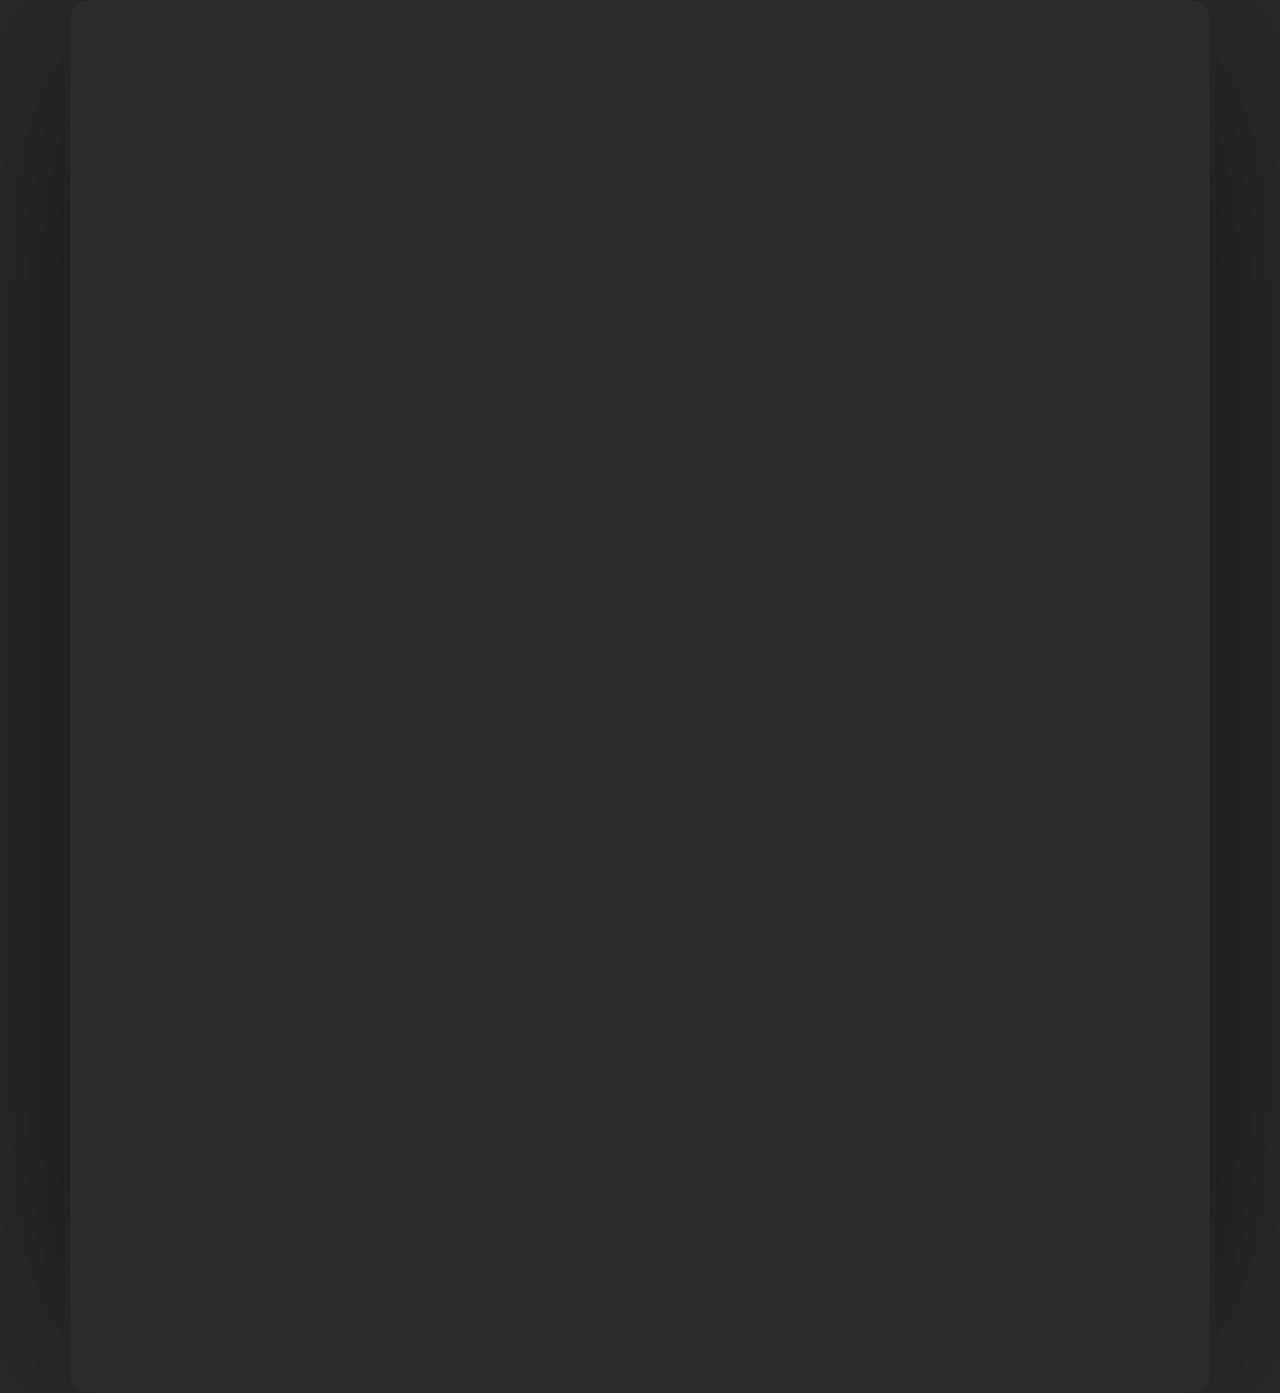
==== index.html @ 486dd255 "Final commit" ====
<!DOCTYPE html>
<html lang="en">
<head>
    <meta charset="UTF-8">
    <meta name="viewport" content="width=device-width, initial-scale=1.0">

    <title>Resume Generator</title>
    <script src="https://html2canvas.hertzen.com/dist/html2canvas.min.js"></script>
    <script src="https://cdnjs.cloudflare.com/ajax/libs/jspdf/2.5.1/jspdf.umd.min.js"></script>

    <script src="https://html2canvas.hertzen.com/dist/html2canvas.js"></script>
    


    <link href="https://cdn.jsdelivr.net/npm/bootstrap@5.3.3/dist/css/bootstrap.min.css" rel="stylesheet" integrity="sha384-QWTKZyjpPEjISv5WaRU9OFeRpok6YctnYmDr5pNlyT2bRjXh0JMhjY6hW+ALEwIH" crossorigin="anonymous">
    <link rel="stylesheet" href="style.css">
    <script>
        // Function to clear input fields and text areas
        function clearFields() {
            document.querySelectorAll('input').forEach(function(input) {
                input.value = '';
            });
            document.querySelectorAll('textarea').forEach(function(textarea) {
                textarea.value = '';
            });
        }
    
        // Clear fields when the page loads
        window.addEventListener('load', function() {
            clearFields();
        });
    </script>
    
</head>

</head>
<body onload="
document.querySelectorAll('input').value = '';
document.querySelectorAll('textarea').value='';
">

    
    <div class="container" id="cv-form" >
        
        <h1 class="text-center my-2 bg-black p-3 ">Resume Generator</h1>
        <p class="text-center bg-black p-3 ">Developed with &hearts; by Rajath</p>
        <div class="row">
            <div class="col-md-6">
                <h3 class="bg-black p-3 ">Personal Details</h3>
                <div class="form-group">
                    <label for="nameField" class="mt-5">
                        Your Name
                    </label>
                    <input type="text" placeholder="Enter Name " class="form-control  " id="nameField">
                </div>


                <div class="form-group">
                    <label for="ageField" class="mt-2">
                        Your Age
                    </label>
                    <input type="text" placeholder="Enter Age" class="form-control " id="ageField">
                </div>

                <div class="form-group">
                    <label for="emailField" class="mt-2">
                        Your Email
                    </label>
                    <input type="email" placeholder="Enter Email" class="form-control " id="emailField">
                    <span id="mail" class="text-danger font-weight-bold"></span>
                </div>



                <div class="form-group ">
                    <label for="contactField" class="mt-2">
                        Your Phone Number
                    </label>
                    <input type="text" placeholder="Enter Phone Number" class="form-control " id="contactField">
                    <span id="phone" class="text-danger font-weight-bold"></span>

                </div>

                <div class="form-group ">
                    <label for="imgField" class="mt-2">
                        Your image
                    </label>
                    <input type="file" placeholder="Choose file" class="form-control " onchange="displaySelectedImage()" id="imgField">

                </div>

                <div class="form-group ">
                    <label for="adressFiled">
                        Your Address
                    </label>
                    <textarea rows="3" placeholder="Enter Address" class="form-control " id="addressField"> </textarea>
                </div>

                <p class=" mt-5 bg-black p-3 text-white ">Social Links</p>

                <div class="form-group  ">
                    <label for="gitField">
                        Github
                    </label>
                    <input type="text" placeholder="Enter Github" class="form-control " id="gitField">
                </div>
                
                <div class="form-group  ">
                    <label for="linkedinField">
                       LinkedIn
                    </label>
                    <input type="text" placeholder="Enter LinkedIn" class="form-control " id="linkedinField">
                </div>


            </div>
            <div class="col-md-6">
                <h3 class="bg-black p-3 ">Professional Details</h3>
                <div class="form-group mt-5 ">
                    <label for="objField">Objective</label>
                    <textarea placeholder="Enter Here" id="objField" class="form-control" rows="4"> </textarea>
                </div>

                <div class="form_group mt-3 " id="ed">
                    <label for="">Education Details</label>
                    <textarea class="form-control edField" placeholder="Enter education details" rows="3"></textarea>

                <div class="container text-center " id="edButton">
                    <button onclick="addNewEdField()" class=" mt-2 btn-success  btn btn-sm  ">ADD</button>
                </div>
            </div>


            <div class="form_group mt-3 " id="pr">     
                    <label for="">Projects</label>
                    <textarea placeholder="Enter projects" class="form-control prField" rows="3"></textarea>
                <div class="container text-center " id="pButton">
                    <button onclick="addNewPrField()" class=" mt-2  btn-success  btn btn-sm  ">ADD</button>
                </div>
            </div>


            
            <div class="form_group mt-3" id="sk">     
                <label for="">Skills</label>
                <textarea placeholder="Enter Skills" class="form-control skField" rows="3"></textarea>
            <div class="container text-center " id="skButton">
                <button onclick="addNewSkField()" class=" mt-2  btn-success  btn btn-sm  ">ADD</button>
            </div>
        </div>
    </div>


        </div>
        <div class="container text-center mt-4 mb-3 ">
        <button onclick="generateResume()" class= " btn btn-primary btn-lg">Generate Resume</button>

        </div>
    </div>

    </div>

    <div class="container cv-template" id="capture" style="padding: 10px; ">
        <div class="row">
            <div class="col-md-4 text-center py-5 background">

                <img src="https://i.pngimg.me/thumb/f/720/c3f2c592f9.jpg"  id="imgT" class="img-fluid myimg" alt="">

                <div class="container">
                    <p id="nameT1" >Rajath Katti</p>
                    <p id="ageT">23</p>
                    <p id="emailT">rajat@gmail.com</p>
                    <p id="contactT">+91-7483262479</p>
                    <p class="adressT">XYZ XYZ XYZ</p>
                    
                    <hr>
                    <p>
                        <a id="gitT" href="#">https://gitgub.com/Rajath8105</a>
                    </p>
                    <p>
                        <a id="linkedT" href="#">https://linkedin/Rajath.katti</a>
                    </p>

                </div>
            </div>
            <div class="col-md-8 py-2 ">

                <h1 id="nameT2" class="text-center fw-bolder " >Rajath Katti</h1>


                <div class="card mt-4 ">
                    <div class="card-header background">
                        <h3>Objective</h3>
                    </div>
                    <div class="card-body">
                       <p id="objectiveT"> Lorem ipsum dolor sit amet consectetur adipisicing elit. Corporis accusantium, quibusdam nostrum blanditiis culpa nesciunt. Quo esse at in iure quibusdam eum animi fugit, accusantium nemo qui, reiciendis eos aliquam atque ducimus cum recusandae deleniti consequuntur. Error ducimus iste deleniti, tempore, officiis fugiat ea eum ipsam unde laborum non incidunt!
                       </p>
                       </div>
                </div>


                <div class="card mt-4 ">
                    <div class="card-header background">
                        <h3>Education Details</h3>
                    </div>
                    <div class="card-body">
                        <ul id="edT">
                            <li>Lorem ipsum dolor sit amet consectetur adipisicing elit. Doloremque, suscipit.</li>
                            <li>Lorem ipsum dolor sit amet consectetur adipisicing elit. Doloremque, suscipit.</li>
                            <li>Lorem ipsum dolor sit amet consectetur adipisicing elit. Doloremque, suscipit.</li>
                        </ul>
                    </div>
                </div>


                <div class="card mt-4 ">
                    <div class="card-header background">
                        <h3>Projects </h3>
                    </div>
                    <div class="card-body">
                        <ul id="prT">
                            <li>Lorem ipsum dolor sit amet consectetur adipisicing elit. Doloremque, suscipit.</li>
                            <li>Lorem ipsum dolor sit amet consectetur adipisicing elit. Doloremque, suscipit.</li>
                            <li>Lorem ipsum dolor sit amet consectetur adipisicing elit. Doloremque, suscipit.</li>
                        </ul>
                    </div>
                </div>

                <div class="card mt-4 ">
                    <div class="card-header background">
                        <h3>Skills </h3>
                    </div>
                    <div class="card-body">
                        <ul id="skT">
                            <li>Lorem ipsum dolor sit amet consectetur adipisicing elit. Doloremque, suscipit.</li>
                            <li>Lorem ipsum dolor sit amet consectetur adipisicing elit. Doloremque, suscipit.</li>
                            <li>Lorem ipsum dolor sit amet consectetur adipisicing elit. Doloremque, suscipit.</li>
                        </ul>
                    </div>
                </div>
                <div class="conatiner mt-3 text-center">
                    <button  class="btn btn-primary " onclick="makePDF()" class="btn background">Print resume</button>
                </div>
            </div>

           

        </div>
    </div>
    <script src="https://cdn.jsdelivr.net/npm/bootstrap@5.3.3/dist/js/bootstrap.bundle.min.js" integrity="sha384-YvpcrYf0tY3lHB60NNkmXc5s9fDVZLESaAA55NDzOxhy9GkcIdslK1eN7N6jIeHz" crossorigin="anonymous"></script>

    <script src="script.js"></script>
</body>
</html>
---- style.css ----
.cv-template{
    display: none;
}
#cv-form{
    box-shadow: 0 0 300px rgba(0,0,0,0.5);

    border-radius: 20px;
    padding: 50px;
    /* background-color: aliceblue; */
    color: white;
}


label{
    font-size: 15px;
    text-decoration: underline;
    color: rgb(255, 255, 255);
    font-weight: bolder;
}

body{
    background-color: #2c2c2c;
    /* background-image: linear-gradient(135deg, #2f78a8 0%, #303af7 100%); */
    
}
.background{
  background-color: gray;
}

.myimg{
    width: 200px;
    border-radius: 50%;
}
#emailT , #nameT1 , #ageT , .adressT , #contactT{
    font-size: 20px;
    font-weight: bolder;
    color: white;
}


/* Define a fade-in animation */
@keyframes fadeIn {
    from {
        opacity: 0;
        transform: translateY(20px); /* Start slightly below */
    }
    to {
        opacity: 1;
        transform: translateY(0); /* Move to its original position */
    }
}

/* Apply the fade-in animation to the main container */
.container {
    animation: fadeIn 0.2s ease-in-out;
}

/* Apply fade-in animation with delays to child elements */
.container > * {
    opacity: 0;
    animation: fadeIn 0.5s ease-in-out forwards;
}

/* Apply delays to child elements to stagger their animation */
.container > *:nth-child(2) {
    animation-delay: 0.3s; /* Delay for 0.2 seconds */
}

.container > *:nth-child(3) {
    animation-delay: 0.6s; /* Delay for 0.4 seconds */
}

.container > *:nth-child(4) {
    animation-delay: 0.7s; /* Delay for 0.6 seconds */
}

/* Add more nth-child rules as needed to apply delays to other elements */


.form-control{
    padding: 20px;
    background-color: white;
    border: 1px solid black;
    border-radius: 10px;
    font-weight: bolder;
}
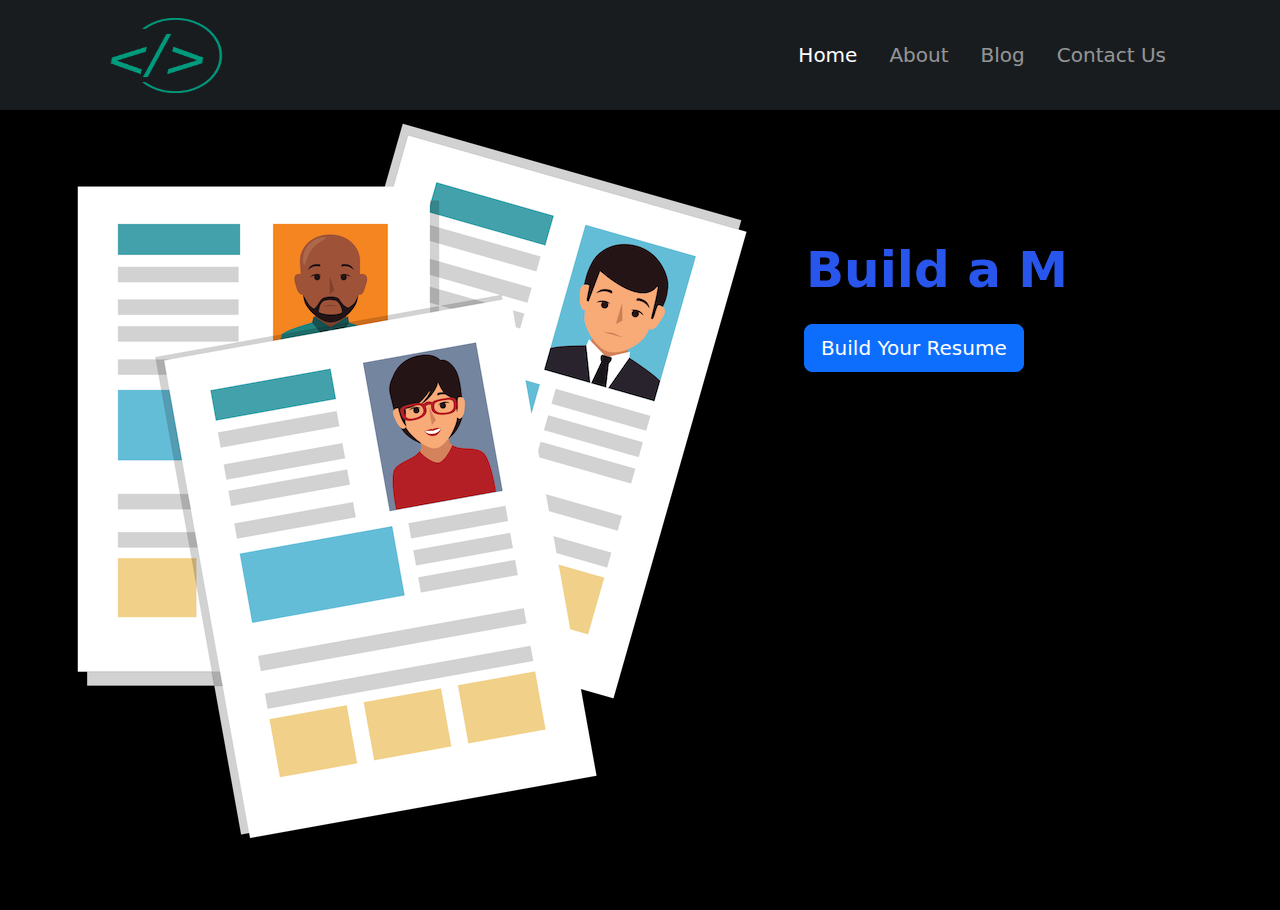
==== commit 17851d42: "file name changed" ====
--- a/index.html
+++ b/index.html
@@ -3,252 +3,82 @@
 <head>
     <meta charset="UTF-8">
     <meta name="viewport" content="width=device-width, initial-scale=1.0">
+    <title>Build a Resume</title>
+    <link href="https://cdn.jsdelivr.net/npm/bootstrap@5.3.3/dist/css/bootstrap.min.css" rel="stylesheet" integrity="sha384-QWTKZyjpPEjISv5WaRU9OFeRpok6YctnYmDr5pNlyT2bRjXh0JMhjY6hW+ALEwIH" crossorigin="anonymous">
+    <link rel="stylesheet" href="style1.css">
+</head>
+<body>
 
-    <title>Resume Generator</title>
-    <script src="https://html2canvas.hertzen.com/dist/html2canvas.min.js"></script>
-    <script src="https://cdnjs.cloudflare.com/ajax/libs/jspdf/2.5.1/jspdf.umd.min.js"></script>
+    <!-- Navbar -->
+    <nav class="navbar navbar-expand-md navbar-dark bg-dark bg-opacity-75 ">
+        <div class="container">
+            <!-- Brand -->
+            <a class="navbar-brand" href="#">
+                <img src="./logo-no-background.png" style="width: 150px; height: 75px;" alt="Logo" height="30">
+            </a>
 
-    <script src="https://html2canvas.hertzen.com/dist/html2canvas.js"></script>
-    
+            <!-- Toggler/collapsibe Button -->
+            <button class="navbar-toggler" type="button" data-bs-toggle="collapse" data-bs-target="#navbarNav"
+                    aria-controls="navbarNav" aria-expanded="false" aria-label="Toggle navigation">
+                <span class="navbar-toggler-icon"></span>
+            </button>
 
+            <!-- Navbar links -->
+            <div class="collapse navbar-collapse  justify-content-end p-4 " id="navbarNav">
+                <ul class="navbar-nav fs-5 gap-3">
+                    <li class="nav-item">
+                        <a class="nav-link active" aria-current="page" href="#">Home</a>
+                    </li>
+                    <li class="nav-item">
+                        <a class="nav-link" href="#">About</a>
+                    </li>
+                    <li class="nav-item">
+                        <a class="nav-link" href="#">Blog</a>
+                    </li>
+                    <li class="nav-item">
+                        <a class="nav-link" href="#">Contact Us</a>
+                    </li>
+                </ul>
+            </div>
+        </div>
+    </nav>
 
-    <link href="https://cdn.jsdelivr.net/npm/bootstrap@5.3.3/dist/css/bootstrap.min.css" rel="stylesheet" integrity="sha384-QWTKZyjpPEjISv5WaRU9OFeRpok6YctnYmDr5pNlyT2bRjXh0JMhjY6hW+ALEwIH" crossorigin="anonymous">
-    <link rel="stylesheet" href="style.css">
-    <script>
-        // Function to clear input fields and text areas
-        function clearFields() {
-            document.querySelectorAll('input').forEach(function(input) {
-                input.value = '';
-            });
-            document.querySelectorAll('textarea').forEach(function(textarea) {
-                textarea.value = '';
-            });
-        }
-    
-        // Clear fields when the page loads
-        window.addEventListener('load', function() {
-            clearFields();
-        });
-    </script>
-    
-</head>
-
-</head>
-<body onload="
-document.querySelectorAll('input').value = '';
-document.querySelectorAll('textarea').value='';
-">
-
-    
-    <div class="container" id="cv-form" >
-        
-        <h1 class="text-center my-2 bg-black p-3 ">Resume Generator</h1>
-        <p class="text-center bg-black p-3 ">Developed with &hearts; by Rajath</p>
+    <!-- Main Content -->
+    <div class="container-fluid">
         <div class="row">
             <div class="col-md-6">
-                <h3 class="bg-black p-3 ">Personal Details</h3>
-                <div class="form-group">
-                    <label for="nameField" class="mt-5">
-                        Your Name
-                    </label>
-                    <input type="text" placeholder="Enter Name " class="form-control  " id="nameField">
+                <img src="./R3.png" alt="" style="max-height: 100vh;">
+            </div>
+            <div class="col-md-6">
+                <div>
+                    <p id="d1"></p>
                 </div>
 
-
-                <div class="form-group">
-                    <label for="ageField" class="mt-2">
-                        Your Age
-                    </label>
-                    <input type="text" placeholder="Enter Age" class="form-control " id="ageField">
+                <div class="text-center btn-1 ">
+                    <a href="form.html" class="btn btn-primary btn-lg ">Build Your Resume</a>
                 </div>
-
-                <div class="form-group">
-                    <label for="emailField" class="mt-2">
-                        Your Email
-                    </label>
-                    <input type="email" placeholder="Enter Email" class="form-control " id="emailField">
-                    <span id="mail" class="text-danger font-weight-bold"></span>
-                </div>
-
-
-
-                <div class="form-group ">
-                    <label for="contactField" class="mt-2">
-                        Your Phone Number
-                    </label>
-                    <input type="text" placeholder="Enter Phone Number" class="form-control " id="contactField">
-                    <span id="phone" class="text-danger font-weight-bold"></span>
-
-                </div>
-
-                <div class="form-group ">
-                    <label for="imgField" class="mt-2">
-                        Your image
-                    </label>
-                    <input type="file" placeholder="Choose file" class="form-control " onchange="displaySelectedImage()" id="imgField">
-
-                </div>
-
-                <div class="form-group ">
-                    <label for="adressFiled">
-                        Your Address
-                    </label>
-                    <textarea rows="3" placeholder="Enter Address" class="form-control " id="addressField"> </textarea>
-                </div>
-
-                <p class=" mt-5 bg-black p-3 text-white ">Social Links</p>
-
-                <div class="form-group  ">
-                    <label for="gitField">
-                        Github
-                    </label>
-                    <input type="text" placeholder="Enter Github" class="form-control " id="gitField">
-                </div>
-                
-                <div class="form-group  ">
-                    <label for="linkedinField">
-                       LinkedIn
-                    </label>
-                    <input type="text" placeholder="Enter LinkedIn" class="form-control " id="linkedinField">
-                </div>
-
-
-            </div>
-            <div class="col-md-6">
-                <h3 class="bg-black p-3 ">Professional Details</h3>
-                <div class="form-group mt-5 ">
-                    <label for="objField">Objective</label>
-                    <textarea placeholder="Enter Here" id="objField" class="form-control" rows="4"> </textarea>
-                </div>
-
-                <div class="form_group mt-3 " id="ed">
-                    <label for="">Education Details</label>
-                    <textarea class="form-control edField" placeholder="Enter education details" rows="3"></textarea>
-
-                <div class="container text-center " id="edButton">
-                    <button onclick="addNewEdField()" class=" mt-2 btn-success  btn btn-sm  ">ADD</button>
-                </div>
-            </div>
-
-
-            <div class="form_group mt-3 " id="pr">     
-                    <label for="">Projects</label>
-                    <textarea placeholder="Enter projects" class="form-control prField" rows="3"></textarea>
-                <div class="container text-center " id="pButton">
-                    <button onclick="addNewPrField()" class=" mt-2  btn-success  btn btn-sm  ">ADD</button>
-                </div>
-            </div>
-
-
-            
-            <div class="form_group mt-3" id="sk">     
-                <label for="">Skills</label>
-                <textarea placeholder="Enter Skills" class="form-control skField" rows="3"></textarea>
-            <div class="container text-center " id="skButton">
-                <button onclick="addNewSkField()" class=" mt-2  btn-success  btn btn-sm  ">ADD</button>
             </div>
         </div>
     </div>
 
+    <!-- Bootstrap Bundle with Popper -->
+    <script src="https://cdn.jsdelivr.net/npm/bootstrap@5.3.3/dist/js/bootstrap.bundle.min.js"
+            integrity="sha384-YvpcrYf0tY3lHB60NNkmXc5s9fDVZLESaAA55NDzOxhy9GkcIdslK1eN7N6jIeHz"
+            crossorigin="anonymous"></script>
+    <script>
+        var i = 0;
+        var txt = "Build a Modern Resume for FREE!!!  "; /* The text */
+        var speed = 80; /* The speed/duration of the effect in milliseconds */
 
-        </div>
-        <div class="container text-center mt-4 mb-3 ">
-        <button onclick="generateResume()" class= " btn btn-primary btn-lg">Generate Resume</button>
+        function typeWriter() {
+            if (i < txt.length) {
+                document.getElementById("d1").innerHTML += txt.charAt(i);
+                i++;
+                setTimeout(typeWriter, speed);
+            }
+        }
 
-        </div>
-    </div>
-
-    </div>
-
-    <div class="container cv-template" id="capture" style="padding: 10px; ">
-        <div class="row">
-            <div class="col-md-4 text-center py-5 background">
-
-                <img src="https://i.pngimg.me/thumb/f/720/c3f2c592f9.jpg"  id="imgT" class="img-fluid myimg" alt="">
-
-                <div class="container">
-                    <p id="nameT1" >Rajath Katti</p>
-                    <p id="ageT">23</p>
-                    <p id="emailT">rajat@gmail.com</p>
-                    <p id="contactT">+91-7483262479</p>
-                    <p class="adressT">XYZ XYZ XYZ</p>
-                    
-                    <hr>
-                    <p>
-                        <a id="gitT" href="#">https://gitgub.com/Rajath8105</a>
-                    </p>
-                    <p>
-                        <a id="linkedT" href="#">https://linkedin/Rajath.katti</a>
-                    </p>
-
-                </div>
-            </div>
-            <div class="col-md-8 py-2 ">
-
-                <h1 id="nameT2" class="text-center fw-bolder " >Rajath Katti</h1>
-
-
-                <div class="card mt-4 ">
-                    <div class="card-header background">
-                        <h3>Objective</h3>
-                    </div>
-                    <div class="card-body">
-                       <p id="objectiveT"> Lorem ipsum dolor sit amet consectetur adipisicing elit. Corporis accusantium, quibusdam nostrum blanditiis culpa nesciunt. Quo esse at in iure quibusdam eum animi fugit, accusantium nemo qui, reiciendis eos aliquam atque ducimus cum recusandae deleniti consequuntur. Error ducimus iste deleniti, tempore, officiis fugiat ea eum ipsam unde laborum non incidunt!
-                       </p>
-                       </div>
-                </div>
-
-
-                <div class="card mt-4 ">
-                    <div class="card-header background">
-                        <h3>Education Details</h3>
-                    </div>
-                    <div class="card-body">
-                        <ul id="edT">
-                            <li>Lorem ipsum dolor sit amet consectetur adipisicing elit. Doloremque, suscipit.</li>
-                            <li>Lorem ipsum dolor sit amet consectetur adipisicing elit. Doloremque, suscipit.</li>
-                            <li>Lorem ipsum dolor sit amet consectetur adipisicing elit. Doloremque, suscipit.</li>
-                        </ul>
-                    </div>
-                </div>
-
-
-                <div class="card mt-4 ">
-                    <div class="card-header background">
-                        <h3>Projects </h3>
-                    </div>
-                    <div class="card-body">
-                        <ul id="prT">
-                            <li>Lorem ipsum dolor sit amet consectetur adipisicing elit. Doloremque, suscipit.</li>
-                            <li>Lorem ipsum dolor sit amet consectetur adipisicing elit. Doloremque, suscipit.</li>
-                            <li>Lorem ipsum dolor sit amet consectetur adipisicing elit. Doloremque, suscipit.</li>
-                        </ul>
-                    </div>
-                </div>
-
-                <div class="card mt-4 ">
-                    <div class="card-header background">
-                        <h3>Skills </h3>
-                    </div>
-                    <div class="card-body">
-                        <ul id="skT">
-                            <li>Lorem ipsum dolor sit amet consectetur adipisicing elit. Doloremque, suscipit.</li>
-                            <li>Lorem ipsum dolor sit amet consectetur adipisicing elit. Doloremque, suscipit.</li>
-                            <li>Lorem ipsum dolor sit amet consectetur adipisicing elit. Doloremque, suscipit.</li>
-                        </ul>
-                    </div>
-                </div>
-                <div class="conatiner mt-3 text-center">
-                    <button  class="btn btn-primary " onclick="makePDF()" class="btn background">Print resume</button>
-                </div>
-            </div>
-
-           
-
-        </div>
-    </div>
-    <script src="https://cdn.jsdelivr.net/npm/bootstrap@5.3.3/dist/js/bootstrap.bundle.min.js" integrity="sha384-YvpcrYf0tY3lHB60NNkmXc5s9fDVZLESaAA55NDzOxhy9GkcIdslK1eN7N6jIeHz" crossorigin="anonymous"></script>
-
-    <script src="script.js"></script>
+        typeWriter();
+    </script>
 </body>
-</html>+</html>
--- a/style1.css
+++ b/style1.css
@@ -0,0 +1,27 @@
+*{
+    margin: 0;
+    padding: 0;
+    box-sizing: border-box;
+}
+
+body{
+    background-color: #000000;
+    max-height: 100vh;
+    max-width: 100vw;
+    /* background-image: linear-gradient(135deg, #8BC6EC 0%, #9599E2 100%); */
+    
+}
+
+.btn-1{
+    margin-right: 15%;
+}
+
+#d1{
+    color: rgb(40, 86, 236);
+    font-weight: 900;
+    font-size: 50px;
+    margin-top: 20%;
+    margin-left: 25%;
+
+
+}
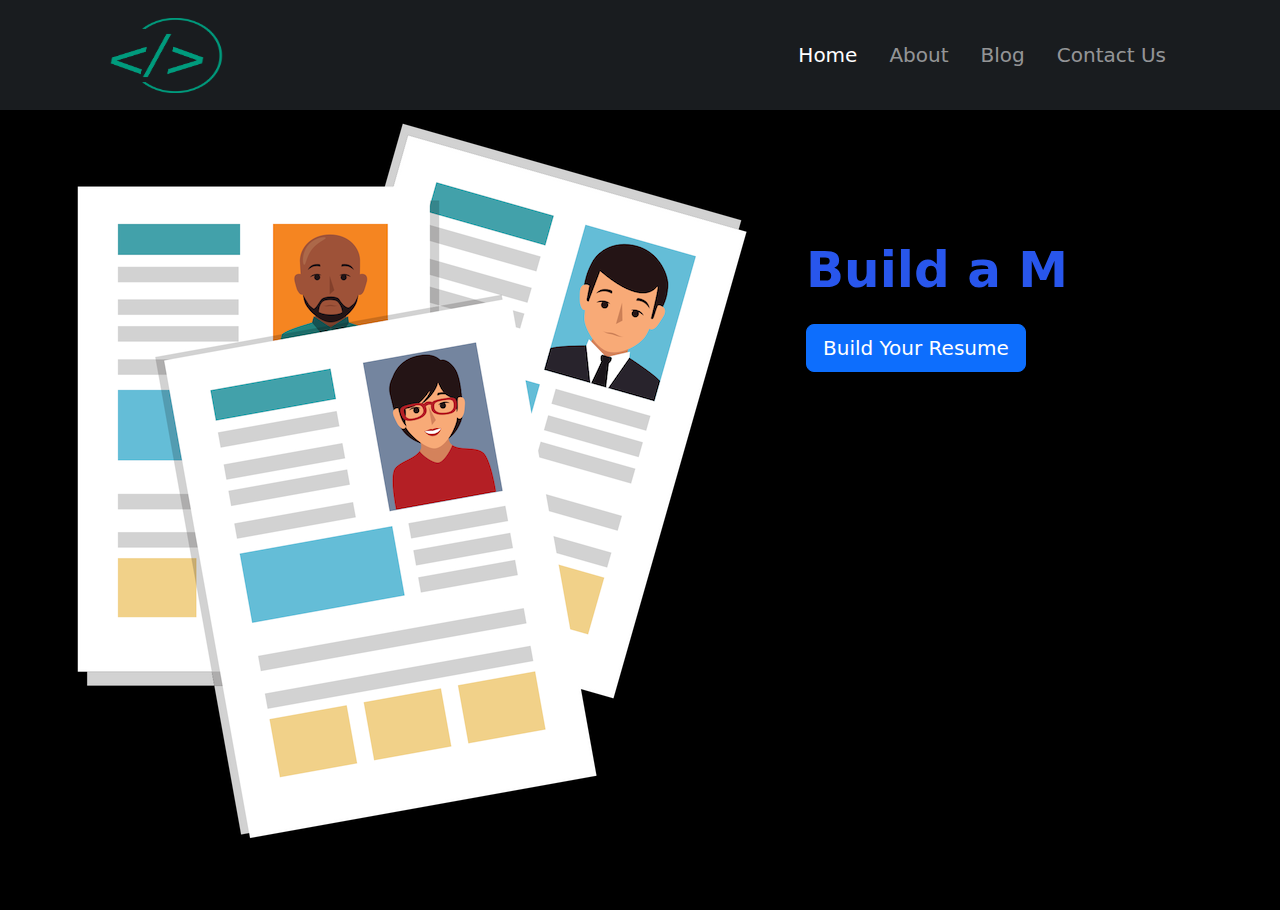
==== commit 837ef6bc: "positions modified" ====
--- a/index.html
+++ b/index.html
@@ -14,7 +14,7 @@
         <div class="container">
             <!-- Brand -->
             <a class="navbar-brand" href="#">
-                <img src="./logo-no-background.png" style="width: 150px; height: 75px;" alt="Logo" height="30">
+                <img  src="./logo-no-background.png"  style="width: 150px; height: 75px;" alt="Logo" height="30">
             </a>
 
             <!-- Toggler/collapsibe Button -->
@@ -47,14 +47,14 @@
     <div class="container-fluid">
         <div class="row">
             <div class="col-md-6">
-                <img src="./R3.png" alt="" style="max-height: 100vh;">
+                <img class="img1" src="./R3.png" alt="" style="max-height: 100vh;">
             </div>
             <div class="col-md-6">
                 <div>
                     <p id="d1"></p>
                 </div>
 
-                <div class="text-center btn-1 ">
+                <div class=" btn-1 ">
                     <a href="form.html" class="btn btn-primary btn-lg ">Build Your Resume</a>
                 </div>
             </div>
--- a/style1.css
+++ b/style1.css
@@ -12,8 +12,16 @@
     
 }
 
+
+@media only screen and (max-width:900px) {
+    .img1{
+        display: none;
+    }
+}
+
 .btn-1{
-    margin-right: 15%;
+    margin-left: 25%;
+
 }
 
 #d1{
@@ -22,6 +30,4 @@
     font-size: 50px;
     margin-top: 20%;
     margin-left: 25%;
-
-
 }
